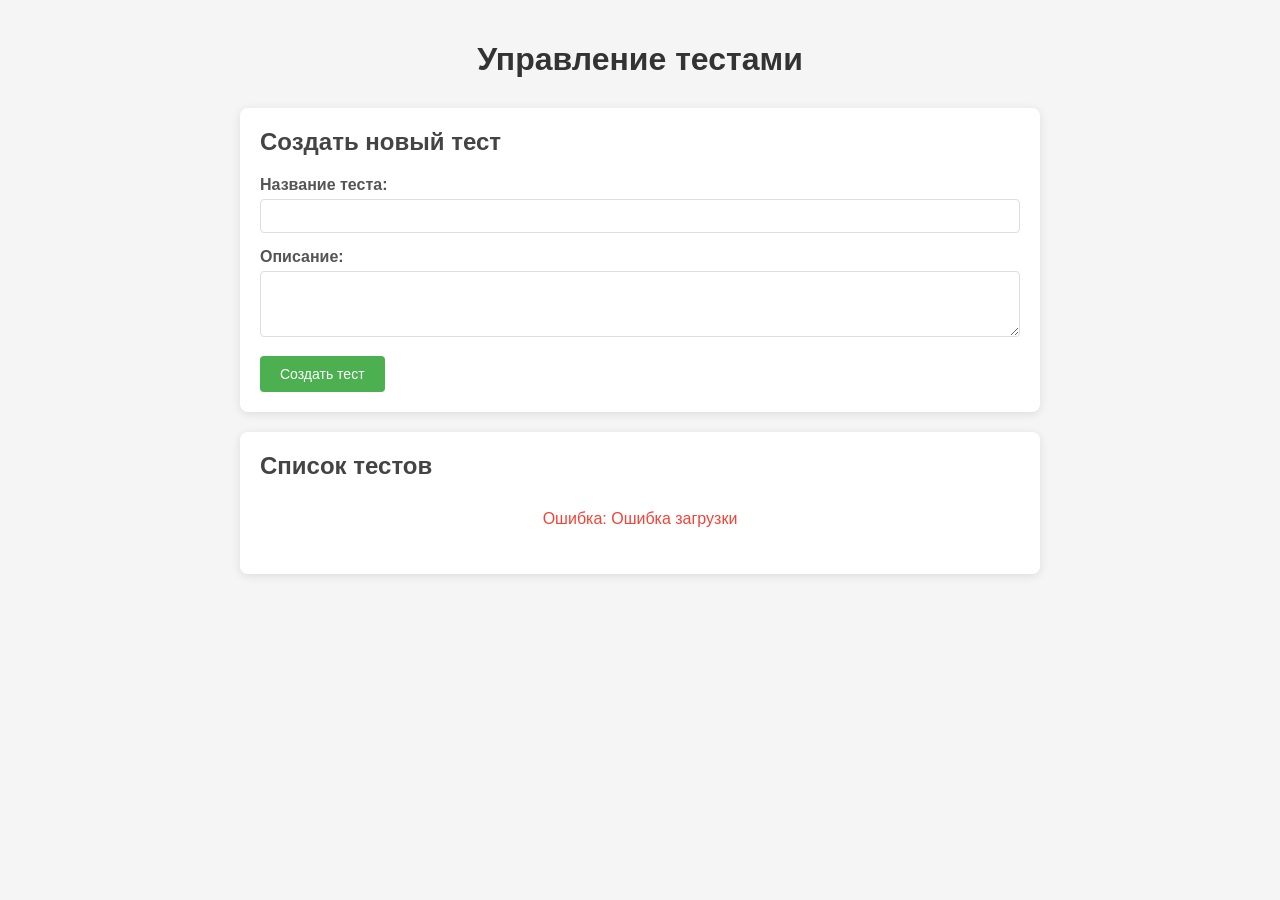
==== templates/index.html @ e72da908 "initial version" ====
<!DOCTYPE html>
<html lang="ru">
<head>
    <meta charset="UTF-8">
    <meta name="viewport" content="width=device-width, initial-scale=1.0">
    <title>Система тестирования</title>
    <link rel="stylesheet" href="/static/style.css">
</head>
<body>
    <div class="container">
        <h1>Управление тестами</h1>
        
        <!-- Форма создания нового теста -->
        <div class="card">
            <h2>Создать новый тест</h2>
            <form id="createTestForm">
                <div class="form-group">
                    <label for="title">Название теста:</label>
                    <input type="text" id="title" name="title" required>
                </div>
                <div class="form-group">
                    <label for="description">Описание:</label>
                    <textarea id="description" name="description" rows="3"></textarea>
                </div>
                <button type="submit" class="btn">Создать тест</button>
            </form>
        </div>

        <!-- Список тестов -->
        <div class="card">
            <h2>Список тестов</h2>
            <div id="testsList" class="tests-list">
                <!-- Здесь JavaScript будет отображать тесты -->
                <p>Загрузка...</p>
            </div>
        </div>
    </div>

    <script src="/static/script.js"></script>
</body>
</html>
---- static/style.css ----
body {
    font-family: 'Segoe UI', Tahoma, Geneva, Verdana, sans-serif;
    background-color: #f5f5f5;
    margin: 0;
    padding: 20px;
}

.container {
    max-width: 800px;
    margin: 0 auto;
}

h1 {
    color: #333;
    text-align: center;
    margin-bottom: 30px;
}

.card {
    background: white;
    border-radius: 8px;
    box-shadow: 0 2px 10px rgba(0,0,0,0.1);
    padding: 20px;
    margin-bottom: 20px;
}

.card h2 {
    margin-top: 0;
    color: #444;
}

.form-group {
    margin-bottom: 15px;
}

.form-group label {
    display: block;
    margin-bottom: 5px;
    font-weight: 600;
    color: #555;
}

.form-group input,
.form-group textarea {
    width: 100%;
    padding: 8px 12px;
    border: 1px solid #ddd;
    border-radius: 4px;
    font-size: 14px;
    box-sizing: border-box;
}

.form-group textarea {
    resize: vertical;
}

.btn {
    background-color: #4CAF50;
    color: white;
    border: none;
    padding: 10px 20px;
    border-radius: 4px;
    cursor: pointer;
    font-size: 14px;
    transition: background-color 0.3s;
}

.btn:hover {
    background-color: #45a049;
}

.btn-delete {
    background-color: #f44336;
    color: white;
    border: none;
    padding: 5px 10px;
    border-radius: 3px;
    cursor: pointer;
    font-size: 12px;
    margin-left: 10px;
}

.btn-delete:hover {
    background-color: #d32f2f;
}

.tests-list {
    margin-top: 15px;
}

.test-item {
    display: flex;
    justify-content: space-between;
    align-items: center;
    padding: 12px;
    border-bottom: 1px solid #eee;
}

.test-item:last-child {
    border-bottom: none;
}

.test-info h3 {
    margin: 0 0 5px 0;
    color: #333;
}

.test-info p {
    margin: 0;
    color: #666;
    font-size: 14px;
}

.test-actions {
    display: flex;
    align-items: center;
}

.empty-list {
    color: #999;
    text-align: center;
    padding: 20px;
}

.error {
    color: #f44336;
    text-align: center;
    padding: 10px;
}

.pagination {
    display: flex;
    justify-content: center;
    gap: 10px;
    margin-top: 20px;
}

.pagination button {
    padding: 5px 10px;
    border: 1px solid #ddd;
    background: white;
    cursor: pointer;
    border-radius: 3px;
}

.pagination button.active {
    background-color: #4CAF50;
    color: white;
    border-color: #4CAF50;
}

.pagination button:disabled {
    opacity: 0.5;
    cursor: not-allowed;
}
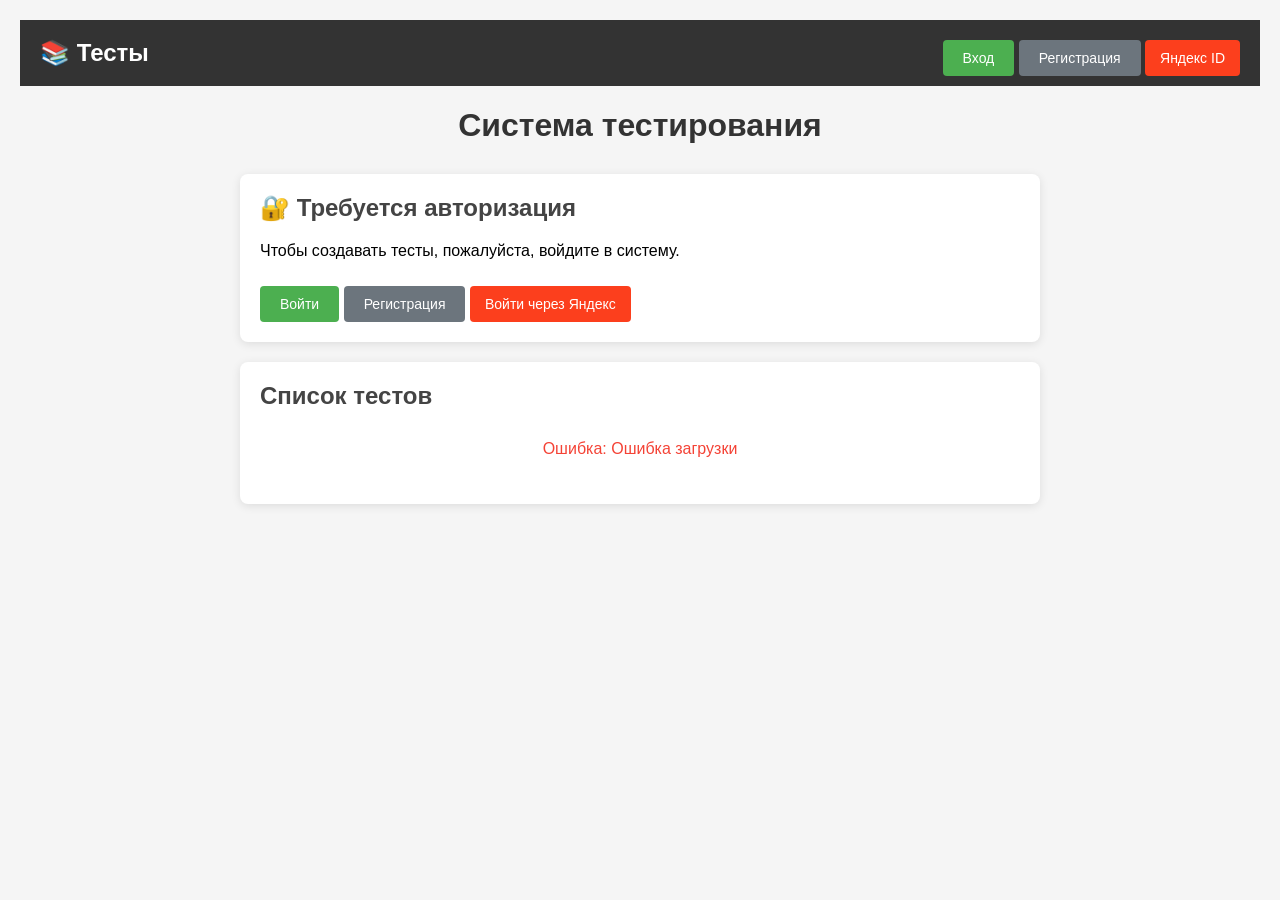
==== commit fedbcb01: "Обновление файлов" ====
--- a/templates/index.html
+++ b/templates/index.html
@@ -3,36 +3,149 @@
 <head>
     <meta charset="UTF-8">
     <meta name="viewport" content="width=device-width, initial-scale=1.0">
+    <meta http-equiv="Content-Security-Policy" content="connect-src 'self' passport.yandex.ru mc.yandex.ru yandex.ru autofill.yandex.ru wss://mc.yandex.ru;">
     <title>Система тестирования</title>
     <link rel="stylesheet" href="/static/style.css">
 </head>
 <body>
+    <!-- Навигационная панель -->
+    <nav class="navbar">
+        <div class="nav-container">
+            <div class="nav-logo">
+                <h2>📚 Тесты</h2>
+            </div>
+            <div class="nav-user" id="navUser">
+                <!-- Здесь будет информация о пользователе -->
+                <div class="loading-spinner">Загрузка...</div>
+            </div>
+        </div>
+    </nav>
+
     <div class="container">
-        <h1>Управление тестами</h1>
+        <h1>Система тестирования</h1>
         
-        <!-- Форма создания нового теста -->
-        <div class="card">
-            <h2>Создать новый тест</h2>
-            <form id="createTestForm">
+        <!-- Кнопка возврата к списку -->
+        <button id="backToTestsBtn" class="btn btn-secondary" style="display: none;">← К списку тестов</button>
+
+        <!-- Режим: список тестов -->
+        <div id="testsListMode">
+            <!-- Форма создания нового теста (только для авторизованных) -->
+            <div class="card" id="createTestCard" style="display: none;">
+                <h2>Создать новый тест</h2>
+                <form id="createTestForm">
+                    <div class="form-group">
+                        <label for="title">Название теста:</label>
+                        <input type="text" id="title" name="title" required>
+                    </div>
+                    <div class="form-group">
+                        <label for="description">Описание:</label>
+                        <textarea id="description" name="description" rows="3"></textarea>
+                    </div>
+                    <button type="submit" class="btn">Создать тест</button>
+                </form>
+            </div>
+
+            <!-- Сообщение для неавторизованных -->
+            <div class="card" id="loginPromptCard" style="display: none;">
+                <h2>🔐 Требуется авторизация</h2>
+                <p>Чтобы создавать тесты, пожалуйста, войдите в систему.</p>
+                <button id="showLoginBtn" class="btn">Войти</button>
+                <button id="showRegisterBtn" class="btn btn-secondary">Регистрация</button>
+                <button onclick="yandexOAuth()" class="btn yandex-btn">Войти через Яндекс</button>
+            </div>
+
+            <!-- Список тестов -->
+            <div class="card">
+                <h2>Список тестов</h2>
+                <div id="testsList" class="tests-list">
+                    <p>Загрузка...</p>
+                </div>
+            </div>
+        </div>
+
+        <!-- Режим: редактирование конкретного теста -->
+        <div id="testEditMode" style="display: none;">
+            <div class="card">
+                <h2 id="editTestTitle">Редактирование теста</h2>
+                <form id="editTestForm">
+                    <div class="form-group">
+                        <label for="editTitle">Название теста:</label>
+                        <input type="text" id="editTitle" name="title" required>
+                    </div>
+                    <div class="form-group">
+                        <label for="editDescription">Описание:</label>
+                        <textarea id="editDescription" name="description" rows="3"></textarea>
+                    </div>
+                    <button type="submit" class="btn">Сохранить изменения</button>
+                </form>
+            </div>
+
+            <div class="card">
+                <h3>Вопросы и ответы</h3>
+                <div id="questionsContainer"></div>
+                <button id="addQuestionBtn" class="btn btn-secondary">+ Добавить вопрос</button>
+            </div>
+        </div>
+    </div>
+
+    <!-- Модальные окна для входа и регистрации -->
+    <div id="loginModal" class="modal" style="display: none;">
+        <div class="modal-content">
+            <span class="close">&times;</span>
+            <h2>Вход</h2>
+            <form id="loginForm">
                 <div class="form-group">
-                    <label for="title">Название теста:</label>
-                    <input type="text" id="title" name="title" required>
+                    <label>Email или телефон:</label>
+                    <input type="text" id="loginInput" required>
                 </div>
                 <div class="form-group">
-                    <label for="description">Описание:</label>
-                    <textarea id="description" name="description" rows="3"></textarea>
+                    <label>Пароль:</label>
+                    <input type="password" id="passwordInput" required>
                 </div>
-                <button type="submit" class="btn">Создать тест</button>
+                <button type="submit" class="btn">Войти</button>
             </form>
+            <p>Нет аккаунта? <a href="#" id="switchToRegister">Зарегистрироваться</a></p>
+            <p><a href="#" id="forgotPasswordLink">Забыли пароль?</a></p>
+            <p><button onclick="yandexOAuth()" class="yandex-link-btn">Войти через Яндекс</button></p>
         </div>
+    </div>
 
-        <!-- Список тестов -->
-        <div class="card">
-            <h2>Список тестов</h2>
-            <div id="testsList" class="tests-list">
-                <!-- Здесь JavaScript будет отображать тесты -->
-                <p>Загрузка...</p>
-            </div>
+    <div id="registerModal" class="modal" style="display: none;">
+        <div class="modal-content">
+            <span class="close">&times;</span>
+            <h2>Регистрация</h2>
+            <form id="registerForm">
+                <div class="form-group">
+                    <label>Email:</label>
+                    <input type="email" id="regEmail" required>
+                </div>
+                <div class="form-group">
+                    <label>Телефон (необязательно):</label>
+                    <input type="text" id="regPhone">
+                </div>
+                <div class="form-group">
+                    <label>Пароль:</label>
+                    <input type="password" id="regPassword" required>
+                </div>
+                <button type="submit" class="btn">Зарегистрироваться</button>
+            </form>
+            <p>Уже есть аккаунт? <a href="#" id="switchToLogin">Войти</a></p>
+        </div>
+    </div>
+
+    <!-- Модальное окно для восстановления пароля -->
+    <div id="forgotPasswordModal" class="modal" style="display: none;">
+        <div class="modal-content">
+            <span class="close">&times;</span>
+            <h2>Восстановление пароля</h2>
+            <form id="forgotPasswordForm">
+                <div class="form-group">
+                    <label>Email:</label>
+                    <input type="email" id="forgotEmail" required>
+                </div>
+                <button type="submit" class="btn">Отправить</button>
+            </form>
+            <div id="forgotMessage" class="message" style="margin-top: 10px;"></div>
         </div>
     </div>
 
--- a/static/style.css
+++ b/static/style.css
@@ -152,4 +152,225 @@
 .pagination button:disabled {
     opacity: 0.5;
     cursor: not-allowed;
+}
+
+/* Дополнительные стили для редактора */
+.btn-secondary {
+    background-color: #6c757d;
+    margin-top: 10px;
+}
+.btn-secondary:hover {
+    background-color: #5a6268;
+}
+.btn-small {
+    padding: 4px 8px;
+    font-size: 12px;
+    margin-left: 5px;
+}
+.question-card {
+    border: 1px solid #ddd;
+    border-radius: 4px;
+    padding: 15px;
+    margin-bottom: 15px;
+    background-color: #fafafa;
+}
+.answer-item {
+    display: flex;
+    align-items: center;
+    margin-bottom: 8px;
+    padding-left: 20px;
+}
+.answer-item input[type="text"] {
+    flex-grow: 1;
+    margin-right: 10px;
+    padding: 4px 8px;
+    border: 1px solid #ccc;
+    border-radius: 4px;
+}
+.answer-item input[type="checkbox"] {
+    margin-right: 10px;
+    width: 16px;
+    height: 16px;
+}
+.answer-item button {
+    background-color: #f44336;
+    color: white;
+    border: none;
+    padding: 4px 8px;
+    border-radius: 3px;
+    cursor: pointer;
+}
+.answer-item button:hover {
+    background-color: #d32f2f;
+}
+.add-answer-btn {
+    margin-left: 20px;
+    margin-top: 5px;
+    background-color: #17a2b8;
+}
+.add-answer-btn:hover {
+    background-color: #138496;
+}
+.question-header {
+    display: flex;
+    justify-content: space-between;
+    align-items: center;
+    margin-bottom: 10px;
+}
+.question-header h4 {
+    margin: 0;
+}
+.delete-question-btn {
+    background-color: #f44336;
+    color: white;
+    border: none;
+    padding: 4px 8px;
+    border-radius: 3px;
+    cursor: pointer;
+}
+.delete-question-btn:hover {
+    background-color: #d32f2f;
+}
+/* Навигационная панель */
+.navbar {
+    background-color: #333;
+    color: white;
+    padding: 0;
+    margin-bottom: 20px;
+    position: sticky;
+    top: 0;
+    z-index: 100;
+}
+
+.nav-container {
+    max-width: 1200px;
+    margin: 0 auto;
+    display: flex;
+    justify-content: space-between;
+    align-items: center;
+    padding: 10px 20px;
+}
+
+.nav-logo h2 {
+    margin: 0;
+    color: white;
+}
+
+.nav-user {
+    display: flex;
+    gap: 10px;
+    align-items: center;
+}
+
+.user-info {
+    display: flex;
+    align-items: center;
+    gap: 10px;
+}
+
+.user-email {
+    font-size: 14px;
+    color: #ddd;
+}
+
+.btn-logout, .btn-logout-all {
+    background-color: #f44336;
+    color: white;
+    border: none;
+    padding: 5px 10px;
+    border-radius: 3px;
+    cursor: pointer;
+    font-size: 12px;
+}
+
+.btn-logout:hover {
+    background-color: #d32f2f;
+}
+
+.btn-logout-all {
+    background-color: #ff9800;
+}
+
+.btn-logout-all:hover {
+    background-color: #f57c00;
+}
+
+.loading-spinner {
+    color: #ddd;
+    font-style: italic;
+}
+
+/* Модальные окна */
+.modal {
+    display: none;
+    position: fixed;
+    z-index: 1000;
+    left: 0;
+    top: 0;
+    width: 100%;
+    height: 100%;
+    background-color: rgba(0,0,0,0.5);
+}
+
+.modal-content {
+    background-color: white;
+    margin: 15% auto;
+    padding: 20px;
+    border-radius: 8px;
+    max-width: 400px;
+    position: relative;
+}
+
+.close {
+    position: absolute;
+    right: 15px;
+    top: 10px;
+    font-size: 24px;
+    cursor: pointer;
+    color: #999;
+}
+
+.close:hover {
+    color: #333;
+}
+
+/* Кнопка Яндекса */
+.yandex-btn, .yandex-link {
+    background-color: #fc3f1d;
+    color: white;
+    padding: 10px 15px;
+    border-radius: 4px;
+    text-decoration: none;
+    display: inline-block;
+    margin-top: 10px;
+}
+
+.yandex-btn:hover, .yandex-link:hover {
+    background-color: #e03110;
+}
+
+/* Индикаторы владения */
+.owner-badge {
+    font-size: 12px;
+    color: #4CAF50;
+    margin-left: 10px;
+    font-weight: normal;
+}
+
+.test-actions button:disabled {
+    opacity: 0.5;
+    cursor: not-allowed;
+}
+.yandex-link-btn {
+    background: none;
+    border: none;
+    color: #0066cc;
+    text-decoration: underline;
+    cursor: pointer;
+    padding: 0;
+    font-size: inherit;
+}
+
+.yandex-link-btn:hover {
+    color: #004499;
 }
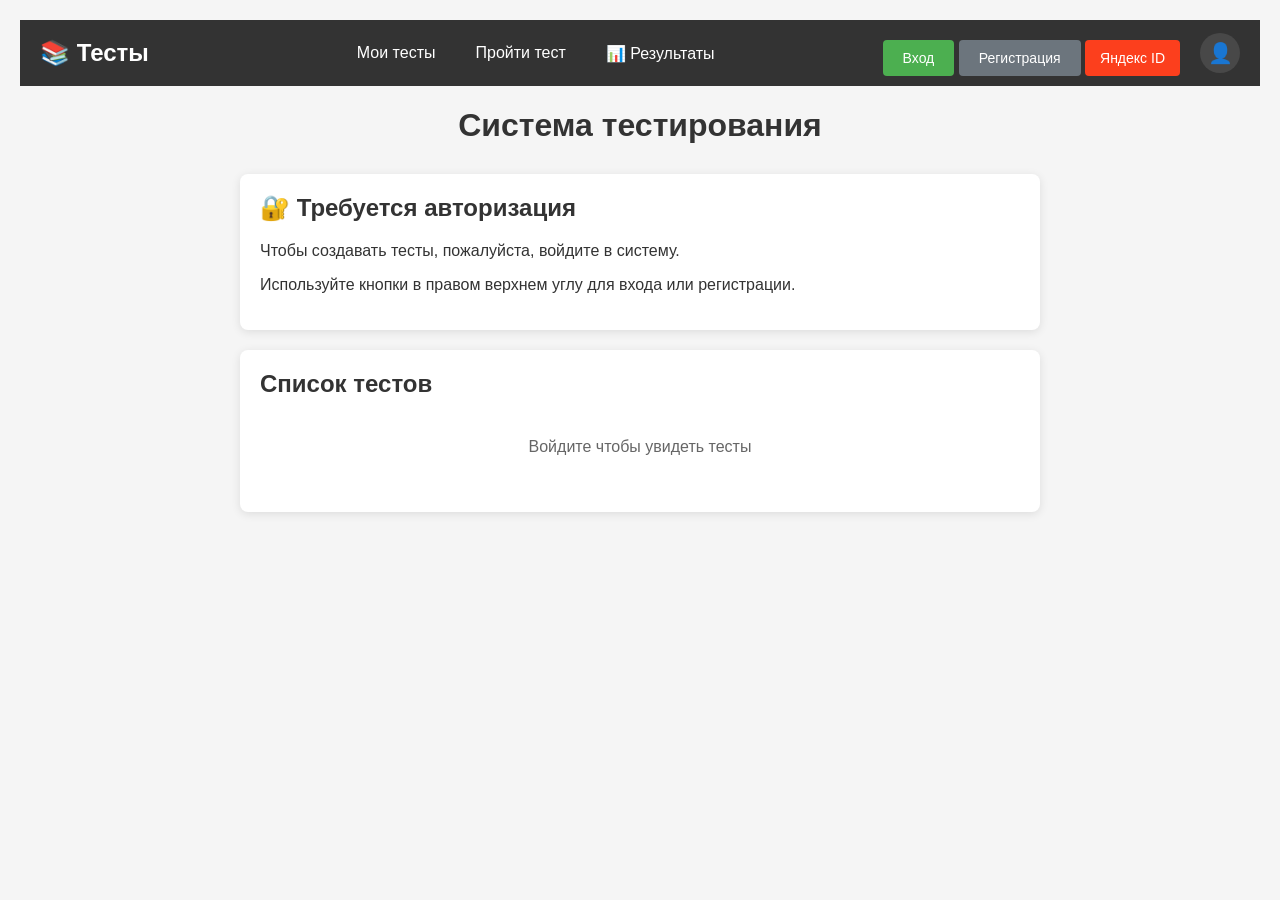
==== commit 0ae54295: "fix errors lab7" ====
--- a/templates/index.html
+++ b/templates/index.html
@@ -14,9 +14,16 @@
             <div class="nav-logo">
                 <h2>📚 Тесты</h2>
             </div>
-            <div class="nav-user" id="navUser">
-                <!-- Здесь будет информация о пользователе -->
-                <div class="loading-spinner">Загрузка...</div>
+            <div class="nav-links">
+                <a href="/" class="nav-link">Мои тесты</a>
+                <a href="/take-test" class="nav-link">Пройти тест</a>
+                <a href="/results-page" class="nav-link">📊 Результаты</a>
+            </div>
+            <div class="nav-right">
+                <div class="widget-container" id="widgetContainer"></div>
+                <div class="nav-user" id="navUser">
+                    <div class="loading-spinner">Загрузка...</div>
+                </div>
             </div>
         </div>
     </nav>
@@ -46,12 +53,10 @@
             </div>
 
             <!-- Сообщение для неавторизованных -->
-            <div class="card" id="loginPromptCard" style="display: none;">
+            <div class="card" id="loginPromptCard" style="display: block;">
                 <h2>🔐 Требуется авторизация</h2>
                 <p>Чтобы создавать тесты, пожалуйста, войдите в систему.</p>
-                <button id="showLoginBtn" class="btn">Войти</button>
-                <button id="showRegisterBtn" class="btn btn-secondary">Регистрация</button>
-                <button onclick="yandexOAuth()" class="btn yandex-btn">Войти через Яндекс</button>
+                <p>Используйте кнопки в правом верхнем углу для входа или регистрации.</p>
             </div>
 
             <!-- Список тестов -->
@@ -88,7 +93,7 @@
         </div>
     </div>
 
-    <!-- Модальные окна для входа и регистрации -->
+    <!-- Модальные окна -->
     <div id="loginModal" class="modal" style="display: none;">
         <div class="modal-content">
             <span class="close">&times;</span>
@@ -133,7 +138,6 @@
         </div>
     </div>
 
-    <!-- Модальное окно для восстановления пароля -->
     <div id="forgotPasswordModal" class="modal" style="display: none;">
         <div class="modal-content">
             <span class="close">&times;</span>
@@ -149,6 +153,8 @@
         </div>
     </div>
 
+    <script src="/static/auth.js"></script>
+    <script src="/static/modals.js"></script>
     <script src="/static/script.js"></script>
 </body>
 </html>
--- a/static/style.css
+++ b/static/style.css
@@ -373,4 +373,685 @@
 
 .yandex-link-btn:hover {
     color: #004499;
+}
+
+/* Навигация */
+.nav-links {
+    display: flex;
+    gap: 20px;
+    margin-left: 40px;
+}
+
+.nav-link {
+    color: white;
+    text-decoration: none;
+    padding: 8px 16px;
+    border-radius: 4px;
+    transition: background-color 0.3s;
+}
+
+.nav-link:hover {
+    background-color: #444;
+}
+
+.nav-link.active {
+    background-color: #4CAF50;
+}
+
+.nav-container {
+    display: flex;
+    align-items: center;
+    justify-content: space-between;
+    max-width: 1200px;
+    margin: 0 auto;
+    padding: 10px 20px;
+}
+
+/* Навигационные ссылки */
+.nav-links {
+    display: flex;
+    gap: 20px;
+    align-items: center;
+}
+
+.nav-link {
+    color: white;
+    text-decoration: none;
+    padding: 5px 10px;
+    border-radius: 4px;
+    transition: background-color 0.3s;
+}
+
+.nav-link:hover {
+    background-color: rgba(255,255,255,0.2);
+}
+
+/* Страница результатов */
+.page-header {
+    display: flex;
+    align-items: center;
+    gap: 20px;
+    margin-bottom: 20px;
+}
+
+.page-header h1 {
+    margin: 0;
+}
+
+.result-card {
+    border: 1px solid #e0e0e0;
+    border-radius: 12px;
+    padding: 20px;
+    margin-bottom: 15px;
+    background: white;
+    transition: all 0.3s ease;
+}
+
+.result-card:hover {
+    box-shadow: 0 4px 20px rgba(0,0,0,0.1);
+    transform: translateY(-2px);
+}
+
+.result-header {
+    display: flex;
+    justify-content: space-between;
+    align-items: center;
+    margin-bottom: 15px;
+    padding-bottom: 10px;
+    border-bottom: 1px solid #eee;
+}
+
+.result-header h3 {
+    margin: 0;
+    color: #333;
+    font-size: 18px;
+}
+
+.result-stats {
+    display: flex;
+    gap: 30px;
+    margin-bottom: 15px;
+    flex-wrap: wrap;
+}
+
+.stat-item {
+    display: flex;
+    align-items: center;
+    gap: 8px;
+    font-size: 14px;
+}
+
+.stat-icon {
+    font-size: 18px;
+}
+
+.stat-label {
+    color: #666;
+}
+
+.stat-value {
+    font-weight: 500;
+    color: #333;
+}
+
+.result-actions {
+    text-align: right;
+}
+
+.empty-state {
+    text-align: center;
+    padding: 40px;
+    color: #666;
+}
+
+.empty-state p {
+    margin-bottom: 20px;
+    font-size: 16px;
+}
+
+.score-circle {
+    background: white;
+    box-shadow: 0 2px 10px rgba(0,0,0,0.1);
+}
+
+.score-details p {
+    margin: 8px 0;
+}
+
+.answer-review {
+    background: #fafafa;
+}
+.result-author {
+    font-size: 12px;
+    color: #666;
+    margin-top: 4px;
+}
+/* ========== КАРТОЧКИ ТЕСТОВ (ДЛЯ ВКЛАДКИ "ПРОЙТИ ТЕСТ") ========== */
+
+/* Стили для карточек доступных тестов - такие же, как у результатов */
+.test-card {
+    border: 1px solid #e0e0e0;
+    border-radius: 12px;
+    padding: 20px;
+    margin-bottom: 15px;
+    background: white;
+    transition: all 0.3s ease;
+}
+
+.test-card:hover {
+    box-shadow: 0 4px 20px rgba(0,0,0,0.1);
+    transform: translateY(-2px);
+}
+
+.test-card .test-header {
+    display: flex;
+    justify-content: space-between;
+    align-items: center;
+    margin-bottom: 10px;
+    padding-bottom: 10px;
+    border-bottom: 1px solid #eee;
+}
+
+.test-card .test-header h3 {
+    margin: 0;
+    color: #333;
+    font-size: 18px;
+}
+
+.test-card .test-meta {
+    display: flex;
+    gap: 20px;
+    margin-bottom: 10px;
+    font-size: 13px;
+    color: #666;
+}
+
+.test-card .test-meta span {
+    display: flex;
+    align-items: center;
+    gap: 5px;
+}
+
+.test-card .test-attempts {
+    font-size: 12px;
+    color: #999;
+    background: #f5f5f5;
+    padding: 2px 8px;
+    border-radius: 20px;
+}
+
+.test-card p {
+    margin: 10px 0;
+    color: #555;
+    font-size: 14px;
+    line-height: 1.4;
+}
+
+.test-card .test-actions {
+    text-align: right;
+    margin-top: 10px;
+}
+
+.test-card .btn {
+    background-color: #4CAF50;
+    color: white;
+    border: none;
+    padding: 8px 16px;
+    border-radius: 6px;
+    cursor: pointer;
+    font-size: 14px;
+    transition: background-color 0.3s;
+}
+
+.test-card .btn:hover {
+    background-color: #45a049;
+}
+
+/* ========== СТИЛИЗОВАННЫЕ МОДАЛЬНЫЕ ОКНА ========== */
+
+.modal-overlay {
+    position: fixed;
+    top: 0;
+    left: 0;
+    width: 100%;
+    height: 100%;
+    background: rgba(0, 0, 0, 0.5);
+    display: flex;
+    align-items: center;
+    justify-content: center;
+    z-index: 2000;
+}
+
+.modal-window {
+    background: white;
+    border-radius: 12px;
+    width: 90%;
+    max-width: 500px;
+    box-shadow: 0 10px 40px rgba(0, 0, 0, 0.2);
+    animation: modalFadeIn 0.3s ease;
+}
+
+@keyframes modalFadeIn {
+    from {
+        opacity: 0;
+        transform: translateY(-20px);
+    }
+    to {
+        opacity: 1;
+        transform: translateY(0);
+    }
+}
+
+.modal-header {
+    padding: 20px 20px 0 20px;
+    border-bottom: 1px solid #eee;
+    display: flex;
+    justify-content: space-between;
+    align-items: center;
+}
+
+.modal-header h3 {
+    margin: 0;
+    color: #333;
+    font-size: 18px;
+}
+
+.modal-close {
+    background: none;
+    border: none;
+    font-size: 24px;
+    cursor: pointer;
+    color: #999;
+    transition: color 0.3s;
+}
+
+.modal-close:hover {
+    color: #333;
+}
+
+.modal-body {
+    padding: 20px;
+}
+
+.modal-body .form-group {
+    margin-bottom: 15px;
+}
+
+.modal-body label {
+    display: block;
+    margin-bottom: 8px;
+    font-weight: 600;
+    color: #555;
+    font-size: 14px;
+}
+
+.modal-body input,
+.modal-body textarea {
+    width: 100%;
+    padding: 10px 12px;
+    border: 1px solid #ddd;
+    border-radius: 6px;
+    font-size: 14px;
+    box-sizing: border-box;
+    transition: border-color 0.3s;
+}
+
+.modal-body input:focus,
+.modal-body textarea:focus {
+    outline: none;
+    border-color: #4CAF50;
+}
+
+.modal-body textarea {
+    resize: vertical;
+    min-height: 80px;
+}
+
+.modal-footer {
+    padding: 15px 20px 20px 20px;
+    display: flex;
+    justify-content: flex-end;
+    gap: 12px;
+    border-top: 1px solid #eee;
+    background: white;
+    border-radius: 0 0 12px 12px;
+    align-items: flex-end;
+}
+
+
+.modal-footer .btn {
+    padding: 8px 20px;
+    min-width: 100px;
+    height: 38px;
+    line-height: 1.2;
+    text-align: center;
+    font-size: 14px;
+    border-radius: 6px;
+    box-sizing: border-box;
+    cursor: pointer;
+    transition: background-color 0.3s;
+}
+
+.modal-footer .btn-secondary {
+    background-color: #6c757d;
+}
+
+.modal-footer .btn-secondary:hover {
+    background-color: #5a6268;
+}
+/* Чекбокс в модальном окне */
+.modal-body .checkbox-group {
+    display: flex;
+    align-items: center;
+    gap: 10px;
+    margin-top: 10px;
+}
+
+.modal-body .checkbox-group input {
+    width: auto;
+}
+
+.modal-body .checkbox-group label {
+    margin: 0;
+    font-weight: normal;
+}
+/* ========== ВИДЖЕТ-МЕНЮ (ВЫПАДАЮЩЕЕ МЕНЮ) ========== */
+
+/* Контейнер для виджета */
+.widget-container {
+    position: relative;
+    display: inline-block;
+}
+
+/* Кнопка виджета */
+.widget-btn {
+    background: rgba(255, 255, 255, 0.1);
+    border: none;
+    width: 40px;
+    height: 40px;
+    border-radius: 50%;
+    cursor: pointer;
+    font-size: 20px;
+    display: flex;
+    align-items: center;
+    justify-content: center;
+    transition: background 0.3s ease;
+    color: white;
+}
+
+.widget-btn:hover {
+    background: rgba(255, 255, 255, 0.2);
+}
+
+/* Выпадающее меню */
+.widget-dropdown {
+    position: absolute;
+    top: 50px;
+    right: 0;
+    background: var(--bg-card);
+    border-radius: 12px;
+    box-shadow: 0 4px 20px var(--shadow);
+    min-width: 200px;
+    opacity: 0;
+    visibility: hidden;
+    transform: translateY(-10px);
+    transition: all 0.3s ease;
+    z-index: 1000;
+    border: 1px solid var(--border-color);
+}
+
+.widget-dropdown.show {
+    opacity: 1;
+    visibility: visible;
+    transform: translateY(0);
+}
+
+/* Пункты меню */
+.dropdown-item {
+    padding: 12px 16px;
+    display: flex;
+    align-items: center;
+    gap: 12px;
+    cursor: pointer;
+    transition: background 0.2s ease;
+    color: var(--text-primary);
+    text-decoration: none;
+}
+
+.dropdown-item:first-child {
+    border-radius: 12px 12px 0 0;
+}
+
+.dropdown-item:last-child {
+    border-radius: 0 0 12px 12px;
+}
+
+.dropdown-item:hover {
+    background: var(--border-color);
+}
+
+.dropdown-icon {
+    font-size: 18px;
+    width: 24px;
+    text-align: center;
+}
+
+.dropdown-text {
+    flex: 1;
+    font-size: 14px;
+}
+
+/* Переключатель темы */
+.theme-switch {
+    margin-left: auto;
+    position: relative;
+    display: inline-block;
+    width: 40px;
+    height: 20px;
+}
+
+.theme-switch input {
+    opacity: 0;
+    width: 0;
+    height: 0;
+}
+
+.theme-switch-slider {
+    position: absolute;
+    cursor: pointer;
+    top: 0;
+    left: 0;
+    right: 0;
+    bottom: 0;
+    background-color: #ccc;
+    transition: 0.3s;
+    border-radius: 20px;
+}
+
+.theme-switch-slider:before {
+    position: absolute;
+    content: "";
+    height: 16px;
+    width: 16px;
+    left: 2px;
+    bottom: 2px;
+    background-color: white;
+    transition: 0.3s;
+    border-radius: 50%;
+}
+
+input:checked + .theme-switch-slider {
+    background-color: #4CAF50;
+}
+
+input:checked + .theme-switch-slider:before {
+    transform: translateX(20px);
+}
+
+/* Разделитель */
+.dropdown-divider {
+    height: 1px;
+    background: var(--border-color);
+    margin: 4px 0;
+}
+
+/* ========== ТЁМНАЯ ТЕМА ========== */
+
+/* Базовые переменные для светлой темы */
+:root {
+    --bg-primary: #f5f5f5;
+    --bg-card: white;
+    --text-primary: #333;
+    --text-secondary: #666;
+    --border-color: #ddd;
+    --shadow: rgba(0,0,0,0.1);
+    --navbar-bg: #333;
+    --navbar-text: white;
+    --input-bg: white;
+    --input-border: #ddd;
+}
+
+/* Тёмная тема */
+body.dark-theme {
+    --bg-primary: #1a1a2e;
+    --bg-card: #16213e;
+    --text-primary: #eee;
+    --text-secondary: #aaa;
+    --border-color: #2a2a4a;
+    --shadow: rgba(0,0,0,0.3);
+    --navbar-bg: #0f0f1a;
+    --navbar-text: #eee;
+    --input-bg: #1e1e3a;
+    --input-border: #2a2a4a;
+}
+
+/* Применение переменных */
+body {
+    background-color: var(--bg-primary);
+    color: var(--text-primary);
+    transition: background-color 0.3s ease, color 0.3s ease;
+}
+
+.card {
+    background: var(--bg-card);
+    box-shadow: 0 2px 10px var(--shadow);
+}
+
+.card h2, .card h3 {
+    color: var(--text-primary);
+}
+
+.navbar {
+    background-color: var(--navbar-bg);
+}
+
+.nav-logo h2 {
+    color: var(--navbar-text);
+}
+
+.nav-link {
+    color: var(--navbar-text);
+}
+
+.form-group input,
+.form-group textarea {
+    background-color: var(--input-bg);
+    border-color: var(--input-border);
+    color: var(--text-primary);
+}
+
+.form-group label {
+    color: var(--text-secondary);
+}
+
+.test-info h3 {
+    color: var(--text-primary);
+}
+
+.test-info p {
+    color: var(--text-secondary);
+}
+
+.test-item {
+    border-bottom-color: var(--border-color);
+}
+
+.empty-list, .error {
+    color: var(--text-secondary);
+}
+
+.pagination button {
+    background: var(--bg-card);
+    border-color: var(--border-color);
+    color: var(--text-primary);
+}
+
+.question-card {
+    background-color: var(--bg-card);
+    border-color: var(--border-color);
+}
+
+.modal-window {
+    background: var(--bg-card);
+}
+
+.modal-header {
+    border-bottom-color: var(--border-color);
+}
+
+.modal-header h3 {
+    color: var(--text-primary);
+}
+
+.modal-body label {
+    color: var(--text-secondary);
+}
+
+.modal-body input,
+.modal-body textarea {
+    background-color: var(--input-bg);
+    border-color: var(--input-border);
+    color: var(--text-primary);
+}
+
+.modal-footer {
+    border-top-color: var(--border-color);
+}
+
+.result-card,
+.test-card {
+    background: var(--bg-card);
+    border-color: var(--border-color);
+}
+
+.result-header h3,
+.test-card .test-header h3 {
+    color: var(--text-primary);
+}
+
+.result-stats .stat-label,
+.test-card .test-meta {
+    color: var(--text-secondary);
+}
+
+.stat-value {
+    color: var(--text-primary);
+}
+
+.result-score,
+.test-card .test-attempts {
+    background-color: var(--bg-primary);
+}
+.nav-right {
+    display: flex;
+    align-items: center;
+    gap: 20px;
+}
+
+.widget-container {
+    order: 2; /* Виджет будет справа */
+}
+
+.nav-user {
+    order: 1; /* Блок авторизации слева от виджета */
 }
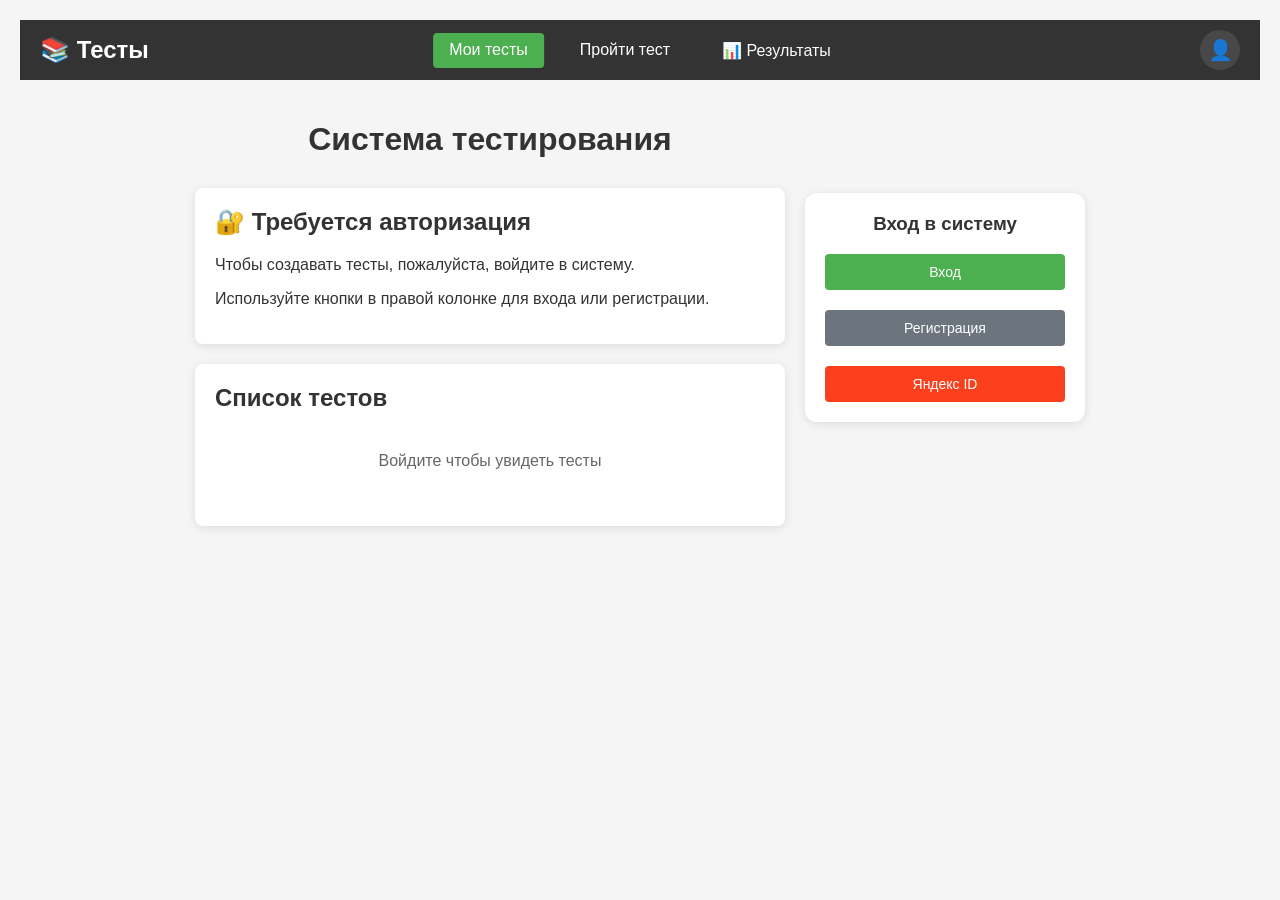
==== commit 4785d6d2: "L8-L9" ====
--- a/templates/index.html
+++ b/templates/index.html
@@ -6,97 +6,138 @@
     <meta http-equiv="Content-Security-Policy" content="connect-src 'self' passport.yandex.ru mc.yandex.ru yandex.ru autofill.yandex.ru wss://mc.yandex.ru;">
     <title>Система тестирования</title>
     <link rel="stylesheet" href="/static/style.css">
+    <link rel="icon" type="image/x-icon" href="/static/favicon.ico">
 </head>
 <body>
     <!-- Навигационная панель -->
     <nav class="navbar">
-        <div class="nav-container">
-            <div class="nav-logo">
-                <h2>📚 Тесты</h2>
+    <div class="nav-container">
+        <div class="nav-logo">
+            <h2>📚 Тесты</h2>
+        </div>
+        <div class="nav-links">
+            <a href="/" class="nav-link active">Мои тесты</a>
+            <a href="/take-test" class="nav-link">Пройти тест</a>
+            <a href="/results-page" class="nav-link">📊 Результаты</a>
+        </div>
+        <div class="nav-right">
+            
+            <div class="widget-container" id="widgetContainer"></div>
+        </div>
+    </div>
+</nav>
+
+    <div class="container">
+        <div class="main-layout">
+            <!-- ЛЕВАЯ КОЛОНКА - ОСНОВНОЙ КОНТЕНТ -->
+            <div class="content-area">
+                <h1>Система тестирования</h1>
+                
+                <!-- Кнопка возврата к списку -->
+                <button id="backToTestsBtn" class="btn btn-secondary" style="display: none;">← К списку тестов</button>
+
+                <!-- Режим: список тестов -->
+                <div id="testsListMode">
+                    <!-- Форма создания нового теста -->
+                    <div class="card" id="createTestCard" style="display: none;">
+                        <h2>Создать новый тест</h2>
+                        <form id="createTestForm">
+                            <div class="form-group">
+                                <label for="title">Название теста:</label>
+                                <input type="text" id="title" name="title" required>
+                            </div>
+                            <div class="form-group">
+                                <label for="description">Описание:</label>
+                                <textarea id="description" name="description" rows="3"></textarea>
+                            </div>
+                            <button type="submit" class="btn">Создать тест</button>
+                        </form>
+                    </div>
+
+                    <!-- Сообщение для неавторизованных -->
+                    <div class="card" id="loginPromptCard" style="display: block;">
+                        <h2>🔐 Требуется авторизация</h2>
+                        <p>Чтобы создавать тесты, пожалуйста, войдите в систему.</p>
+                        <p>Используйте кнопки в правой колонке для входа или регистрации.</p>
+                    </div>
+
+                    <!-- Список тестов -->
+                    <div class="card">
+                        <h2>Список тестов</h2>
+                        <div id="testsList" class="tests-list">
+                            <p>Загрузка...</p>
+                        </div>
+                    </div>
+                </div>
+
+                <!-- Режим: редактирование теста -->
+                <div id="testEditMode" style="display: none;">
+                    <div class="card">
+                        <h2 id="editTestTitle">Редактирование теста</h2>
+                        <form id="editTestForm">
+                            <div class="form-group">
+                                <label for="editTitle">Название теста:</label>
+                                <input type="text" id="editTitle" name="title" required>
+                            </div>
+                            <div class="form-group">
+                                <label for="editDescription">Описание:</label>
+                                <textarea id="editDescription" name="description" rows="3"></textarea>
+                            </div>
+                            <button type="submit" class="btn">Сохранить изменения</button>
+                        </form>
+                    </div>
+
+                    <div class="card">
+                        <h3>Вопросы и ответы</h3>
+                        <div id="questionsContainer"></div>
+                        <button id="addQuestionBtn" class="btn btn-secondary">+ Добавить вопрос</button>
+                    </div>
+                </div>
             </div>
-            <div class="nav-links">
-                <a href="/" class="nav-link">Мои тесты</a>
-                <a href="/take-test" class="nav-link">Пройти тест</a>
-                <a href="/results-page" class="nav-link">📊 Результаты</a>
+
+            <!-- ПРАВАЯ КОЛОНКА - МИНИ-ПРОФИЛЬ -->
+            <div class="profile-sidebar">
+                <div class="profile-card" id="profileCard" style="display: none;">
+                    <div class="profile-avatar-container">
+                        <img id="profileAvatar" src="" class="profile-avatar" alt="" style="display: none;">
+                        <div id="profileAvatarPlaceholder" class="profile-avatar-placeholder">?</div>
+                        <div class="avatar-overlay">
+                            <label for="avatarUpload" class="avatar-upload-label">📷</label>
+                            <input type="file" id="avatarUpload" accept="image/png,image/jpeg,image/jpg" style="display: none;">
+                        </div>
+                    </div>
+                    <div class="profile-info">
+                        <h3 id="profileName">Пользователь</h3>
+                        <p id="profileEmail" class="profile-email">email@example.com</p>
+                    </div>
+                    <div class="profile-actions">
+                        <button id="removeAvatarBtn" class="btn-small btn-secondary" style="display: none;">Удалить аватар</button>
+                    </div>
+                </div>
+                
+                <!-- Блок авторизации (если не авторизован) -->
+                <div class="auth-card" id="authCard">
+                    <h3>Вход в систему</h3>
+                    <div class="auth-buttons-vertical">
+                        <button class="btn">Вход</button>
+                        <button class="btn btn-secondary">Регистрация</button>
+                        <button class="btn yandex-btn">Яндекс ID</button>
+                    </div>
+                </div>
+                
+                <!-- Кнопка выхода -->
+                <div class="logout-section" id="logoutSection" style="display: none;">
+                    <button class="btn-logout">Выйти</button>
+                    <button class="btn-logout-all">Выйти из всех сессий</button>
+                </div>
             </div>
-            <div class="nav-right">
-                <div class="widget-container" id="widgetContainer"></div>
-                <div class="nav-user" id="navUser">
-                    <div class="loading-spinner">Загрузка...</div>
-                </div>
-            </div>
-        </div>
-    </nav>
-
-    <div class="container">
-        <h1>Система тестирования</h1>
-        
-        <!-- Кнопка возврата к списку -->
-        <button id="backToTestsBtn" class="btn btn-secondary" style="display: none;">← К списку тестов</button>
-
-        <!-- Режим: список тестов -->
-        <div id="testsListMode">
-            <!-- Форма создания нового теста (только для авторизованных) -->
-            <div class="card" id="createTestCard" style="display: none;">
-                <h2>Создать новый тест</h2>
-                <form id="createTestForm">
-                    <div class="form-group">
-                        <label for="title">Название теста:</label>
-                        <input type="text" id="title" name="title" required>
-                    </div>
-                    <div class="form-group">
-                        <label for="description">Описание:</label>
-                        <textarea id="description" name="description" rows="3"></textarea>
-                    </div>
-                    <button type="submit" class="btn">Создать тест</button>
-                </form>
-            </div>
-
-            <!-- Сообщение для неавторизованных -->
-            <div class="card" id="loginPromptCard" style="display: block;">
-                <h2>🔐 Требуется авторизация</h2>
-                <p>Чтобы создавать тесты, пожалуйста, войдите в систему.</p>
-                <p>Используйте кнопки в правом верхнем углу для входа или регистрации.</p>
-            </div>
-
-            <!-- Список тестов -->
-            <div class="card">
-                <h2>Список тестов</h2>
-                <div id="testsList" class="tests-list">
-                    <p>Загрузка...</p>
-                </div>
-            </div>
-        </div>
-
-        <!-- Режим: редактирование конкретного теста -->
-        <div id="testEditMode" style="display: none;">
-            <div class="card">
-                <h2 id="editTestTitle">Редактирование теста</h2>
-                <form id="editTestForm">
-                    <div class="form-group">
-                        <label for="editTitle">Название теста:</label>
-                        <input type="text" id="editTitle" name="title" required>
-                    </div>
-                    <div class="form-group">
-                        <label for="editDescription">Описание:</label>
-                        <textarea id="editDescription" name="description" rows="3"></textarea>
-                    </div>
-                    <button type="submit" class="btn">Сохранить изменения</button>
-                </form>
-            </div>
-
-            <div class="card">
-                <h3>Вопросы и ответы</h3>
-                <div id="questionsContainer"></div>
-                <button id="addQuestionBtn" class="btn btn-secondary">+ Добавить вопрос</button>
-            </div>
-        </div>
-    </div>
-
-    <!-- Модальные окна -->
+        </div>
+    </div>
+
+    <!-- Модальное окно входа -->
     <div id="loginModal" class="modal" style="display: none;">
         <div class="modal-content">
-            <span class="close">&times;</span>
+            <span class="close" onclick="document.getElementById('loginModal').style.display='none'">&times;</span>
             <h2>Вход</h2>
             <form id="loginForm">
                 <div class="form-group">
@@ -115,9 +156,10 @@
         </div>
     </div>
 
+    <!-- Модальное окно регистрации -->
     <div id="registerModal" class="modal" style="display: none;">
         <div class="modal-content">
-            <span class="close">&times;</span>
+            <span class="close" onclick="document.getElementById('registerModal').style.display='none'">&times;</span>
             <h2>Регистрация</h2>
             <form id="registerForm">
                 <div class="form-group">
@@ -138,9 +180,10 @@
         </div>
     </div>
 
+    <!-- Модальное окно восстановления пароля -->
     <div id="forgotPasswordModal" class="modal" style="display: none;">
         <div class="modal-content">
-            <span class="close">&times;</span>
+            <span class="close" onclick="document.getElementById('forgotPasswordModal').style.display='none'">&times;</span>
             <h2>Восстановление пароля</h2>
             <form id="forgotPasswordForm">
                 <div class="form-group">
--- a/static/style.css
+++ b/static/style.css
@@ -6,8 +6,9 @@
 }
 
 .container {
-    max-width: 800px;
+    max-width: 1000px;
     margin: 0 auto;
+    padding: 0 20px;
 }
 
 h1 {
@@ -154,7 +155,6 @@
     cursor: not-allowed;
 }
 
-/* Дополнительные стили для редактора */
 .btn-secondary {
     background-color: #6c757d;
     margin-top: 10px;
@@ -231,7 +231,8 @@
 .delete-question-btn:hover {
     background-color: #d32f2f;
 }
-/* Навигационная панель */
+
+/* ========== НАВИГАЦИЯ (ИСПРАВЛЕННАЯ) ========== */
 .navbar {
     background-color: #333;
     color: white;
@@ -243,12 +244,19 @@
 }
 
 .nav-container {
-    max-width: 1200px;
+    display: flex;
+    align-items: center;
+    justify-content: space-between;
+    max-width: 1600px;
     margin: 0 auto;
-    display: flex;
-    justify-content: space-between;
-    align-items: center;
     padding: 10px 20px;
+    position: relative;
+}
+
+.nav-logo {
+    flex: 0 0 auto;
+    width: 150px;
+    z-index: 3;
 }
 
 .nav-logo h2 {
@@ -256,21 +264,76 @@
     color: white;
 }
 
+/* Ссылки - СТРОГО ПО ЦЕНТРУ */
+.nav-links {
+    display: flex;
+    gap: 20px;
+    position: absolute;
+    left: 50%;
+    transform: translateX(-50%);
+    z-index: 2;
+}
+
+.nav-link {
+    color: white;
+    text-decoration: none;
+    padding: 8px 16px;
+    border-radius: 4px;
+    transition: background-color 0.3s;
+    white-space: nowrap;
+}
+
+.nav-link:hover {
+    background-color: #444;
+}
+
+.nav-link.active {
+    background-color: #4CAF50;
+}
+
+/* Правый блок - ВСЕГДА СПРАВА */
+.nav-right {
+    display: flex;
+    align-items: center;
+    gap: 10px;
+    margin-left: auto;
+    z-index: 3;
+    flex-shrink: 0;
+    flex-direction: row;  /* ← ЯВНО УКАЗЫВАЕМ НАПРАВЛЕНИЕ */
+}
+
+/* Кнопки авторизации - ГОРИЗОНТАЛЬНО */
 .nav-user {
     display: flex;
+    align-items: center;
     gap: 10px;
-    align-items: center;
+    color: white;
+    flex-wrap: nowrap;
+    order: 1;  /* ← БЛОК АВТОРИЗАЦИИ СЛЕВА */
+}
+
+.nav-user .btn {
+    padding: 6px 12px;
+    font-size: 13px;
+    white-space: nowrap;
+}
+
+.nav-user .yandex-btn {
+    margin-top: 0;
+    padding: 6px 12px;
 }
 
 .user-info {
     display: flex;
     align-items: center;
     gap: 10px;
+    flex-wrap: nowrap;
 }
 
 .user-email {
     font-size: 14px;
     color: #ddd;
+    white-space: nowrap;
 }
 
 .btn-logout, .btn-logout-all {
@@ -281,6 +344,7 @@
     border-radius: 3px;
     cursor: pointer;
     font-size: 12px;
+    white-space: nowrap;
 }
 
 .btn-logout:hover {
@@ -298,6 +362,29 @@
 .loading-spinner {
     color: #ddd;
     font-style: italic;
+    white-space: nowrap;
+}
+
+.widget-container {
+    position: relative;
+    display: inline-block;
+    flex-shrink: 0;
+    order: 2;  /* ← ВИДЖЕТ БУДЕТ СПРАВА */
+}
+
+.widget-btn {
+    background: rgba(255, 255, 255, 0.1);
+    border: none;
+    width: 40px;
+    height: 40px;
+    border-radius: 50%;
+    cursor: pointer;
+    font-size: 20px;
+    display: flex;
+    align-items: center;
+    justify-content: center;
+    transition: background 0.3s ease;
+    color: white;
 }
 
 /* Модальные окна */
@@ -334,7 +421,6 @@
     color: #333;
 }
 
-/* Кнопка Яндекса */
 .yandex-btn, .yandex-link {
     background-color: #fc3f1d;
     color: white;
@@ -349,7 +435,6 @@
     background-color: #e03110;
 }
 
-/* Индикаторы владения */
 .owner-badge {
     font-size: 12px;
     color: #4CAF50;
@@ -373,57 +458,6 @@
 
 .yandex-link-btn:hover {
     color: #004499;
-}
-
-/* Навигация */
-.nav-links {
-    display: flex;
-    gap: 20px;
-    margin-left: 40px;
-}
-
-.nav-link {
-    color: white;
-    text-decoration: none;
-    padding: 8px 16px;
-    border-radius: 4px;
-    transition: background-color 0.3s;
-}
-
-.nav-link:hover {
-    background-color: #444;
-}
-
-.nav-link.active {
-    background-color: #4CAF50;
-}
-
-.nav-container {
-    display: flex;
-    align-items: center;
-    justify-content: space-between;
-    max-width: 1200px;
-    margin: 0 auto;
-    padding: 10px 20px;
-}
-
-/* Навигационные ссылки */
-.nav-links {
-    display: flex;
-    gap: 20px;
-    align-items: center;
-}
-
-.nav-link {
-    color: white;
-    text-decoration: none;
-    padding: 5px 10px;
-    border-radius: 4px;
-    transition: background-color 0.3s;
-}
-
-.nav-link:hover {
-    background-color: rgba(255,255,255,0.2);
 }
 
 /* Страница результатов */
@@ -526,9 +560,8 @@
     color: #666;
     margin-top: 4px;
 }
-/* ========== КАРТОЧКИ ТЕСТОВ (ДЛЯ ВКЛАДКИ "ПРОЙТИ ТЕСТ") ========== */
-
-/* Стили для карточек доступных тестов - такие же, как у результатов */
+
+/* Карточки тестов */
 .test-card {
     border: 1px solid #e0e0e0;
     border-radius: 12px;
@@ -607,8 +640,7 @@
     background-color: #45a049;
 }
 
-/* ========== СТИЛИЗОВАННЫЕ МОДАЛЬНЫЕ ОКНА ========== */
-
+/* Стилизованные модальные окна */
 .modal-overlay {
     position: fixed;
     top: 0;
@@ -718,7 +750,6 @@
     align-items: flex-end;
 }
 
-
 .modal-footer .btn {
     padding: 8px 20px;
     min-width: 100px;
@@ -739,7 +770,6 @@
 .modal-footer .btn-secondary:hover {
     background-color: #5a6268;
 }
-/* Чекбокс в модальном окне */
 .modal-body .checkbox-group {
     display: flex;
     align-items: center;
@@ -755,15 +785,13 @@
     margin: 0;
     font-weight: normal;
 }
-/* ========== ВИДЖЕТ-МЕНЮ (ВЫПАДАЮЩЕЕ МЕНЮ) ========== */
-
-/* Контейнер для виджета */
+
+/* Виджет-меню */
 .widget-container {
     position: relative;
     display: inline-block;
 }
 
-/* Кнопка виджета */
 .widget-btn {
     background: rgba(255, 255, 255, 0.1);
     border: none;
@@ -778,12 +806,10 @@
     transition: background 0.3s ease;
     color: white;
 }
-
 .widget-btn:hover {
     background: rgba(255, 255, 255, 0.2);
 }
 
-/* Выпадающее меню */
 .widget-dropdown {
     position: absolute;
     top: 50px;
@@ -806,7 +832,6 @@
     transform: translateY(0);
 }
 
-/* Пункты меню */
 .dropdown-item {
     padding: 12px 16px;
     display: flex;
@@ -841,7 +866,6 @@
     font-size: 14px;
 }
 
-/* Переключатель темы */
 .theme-switch {
     margin-left: auto;
     position: relative;
@@ -888,16 +912,13 @@
     transform: translateX(20px);
 }
 
-/* Разделитель */
 .dropdown-divider {
     height: 1px;
     background: var(--border-color);
     margin: 4px 0;
 }
 
-/* ========== ТЁМНАЯ ТЕМА ========== */
-
-/* Базовые переменные для светлой темы */
+/* Тёмная тема */
 :root {
     --bg-primary: #f5f5f5;
     --bg-card: white;
@@ -911,7 +932,6 @@
     --input-border: #ddd;
 }
 
-/* Тёмная тема */
 body.dark-theme {
     --bg-primary: #1a1a2e;
     --bg-card: #16213e;
@@ -925,7 +945,6 @@
     --input-border: #2a2a4a;
 }
 
-/* Применение переменных */
 body {
     background-color: var(--bg-primary);
     color: var(--text-primary);
@@ -939,18 +958,6 @@
 
 .card h2, .card h3 {
     color: var(--text-primary);
-}
-
-.navbar {
-    background-color: var(--navbar-bg);
-}
-
-.nav-logo h2 {
-    color: var(--navbar-text);
-}
-
-.nav-link {
-    color: var(--navbar-text);
 }
 
 .form-group input,
@@ -1042,16 +1049,439 @@
 .test-card .test-attempts {
     background-color: var(--bg-primary);
 }
-.nav-right {
-    display: flex;
-    align-items: center;
+
+/* Мини-профиль */
+.main-layout {
+    display: flex;
     gap: 20px;
-}
-
-.widget-container {
-    order: 2; /* Виджет будет справа */
-}
-
-.nav-user {
-    order: 1; /* Блок авторизации слева от виджета */
+    align-items: flex-start;
+    justify-content: center;
+}
+
+.content-area {
+    flex: 0 1 auto;
+    min-width: 0;
+}
+
+.content-area h1 {
+    text-align: center;
+    width: 100%;
+}
+
+.content-area .card {
+    width: 550px;
+    max-width: 100%;
+}
+
+.profile-sidebar {
+    width: 280px;
+    flex-shrink: 0;
+    margin-top: 93px;
+}
+
+.profile-card {
+    background: white;
+    border-radius: 12px;
+    box-shadow: 0 2px 10px rgba(0,0,0,0.1);
+    padding: 20px;
+    text-align: center;
+    margin-bottom: 20px;
+}
+
+.profile-avatar-container {
+    position: relative;
+    width: 120px;
+    height: 120px;
+    margin: 0 auto 15px;
+}
+
+.profile-avatar {
+    width: 100%;
+    height: 100%;
+    border-radius: 50%;
+    object-fit: cover;
+    border: 3px solid #4CAF50;
+}
+
+.profile-avatar-placeholder {
+    width: 100%;
+    height: 100%;
+    border-radius: 50%;
+    background-color: #4CAF50;
+    border: 3px solid #4CAF50;
+    display: flex;
+    align-items: center;
+    justify-content: center;
+    color: white;
+    font-size: 48px;
+    font-weight: bold;
+    text-transform: uppercase;
+}
+
+.avatar-overlay {
+    position: absolute;
+    bottom: 0;
+    right: 0;
+    width: 36px;
+    height: 36px;
+    background: #4CAF50;
+    border-radius: 50%;
+    display: flex;
+    align-items: center;
+    justify-content: center;
+    cursor: pointer;
+    transition: background 0.3s;
+    border: 2px solid white;
+}
+
+.avatar-overlay:hover {
+    background: #45a049;
+}
+
+.avatar-upload-label {
+    color: white;
+    font-size: 18px;
+    cursor: pointer;
+}
+
+.profile-info h3 {
+    margin: 0 0 5px 0;
+    color: #333;
+    font-size: 18px;
+}
+
+.profile-email {
+    margin: 0 0 15px 0;
+    color: #666;
+    font-size: 14px;
+    word-break: break-all;
+}
+
+.profile-actions {
+    display: flex;
+    justify-content: center;
+    margin-top: 15px;
+}
+
+.profile-actions .btn-small {
+    width: auto;
+    padding: 8px 16px;
+    background-color: #f44336;
+    color: white;
+    border: none;
+    border-radius: 6px;
+    cursor: pointer;
+    font-size: 14px;
+    transition: background-color 0.3s;
+}
+
+.profile-actions .btn-small:hover {
+    background-color: #d32f2f;
+}
+
+.auth-card {
+    background: white;
+    border-radius: 12px;
+    box-shadow: 0 2px 10px rgba(0,0,0,0.1);
+    padding: 20px;
+    margin-bottom: 20px;
+}
+
+.auth-card h3 {
+    margin-top: 0;
+    color: #333;
+    text-align: center;
+}
+
+.auth-buttons-vertical {
+    display: flex;
+    flex-direction: column;
+    gap: 10px;
+}
+
+.auth-buttons-vertical .btn {
+    width: 100%;
+}
+
+.logout-section {
+    display: flex;
+    flex-direction: column;
+    gap: 8px;
+}
+
+.logout-section .btn-logout,
+.logout-section .btn-logout-all {
+    width: 100%;
+    padding: 8px;
+    border-radius: 6px;
+}
+
+.test-date {
+    font-size: 12px;
+    color: #888;
+    margin-top: 5px;
+    display: block;
+}
+
+/* Адаптивность */
+@media (max-width: 900px) {
+    .main-layout {
+        flex-direction: column;
+        align-items: center;
+    }
+    
+    .profile-sidebar {
+        width: 100%;
+        max-width: 550px;
+        margin-top: 0;
+    }
+    
+    .nav-container {
+        flex-wrap: wrap;
+        justify-content: center;
+    }
+    
+    .nav-links {
+        position: static;
+        transform: none;
+        order: 3;
+        width: 100%;
+        justify-content: center;
+        margin-top: 15px;
+    }
+    
+    .nav-right {
+        margin-left: 0;
+    }
+}
+
+body.dark-theme .profile-card,
+body.dark-theme .auth-card {
+    background: var(--bg-card);
+}
+
+body.dark-theme .profile-info h3 {
+    color: var(--text-primary);
+}
+
+body.dark-theme .profile-email {
+    color: var(--text-secondary);
+}
+
+body.dark-theme .profile-avatar-placeholder {
+    background-color: #2e7d32;
+}
+body.dark-theme .modal-window {
+    background: var(--bg-card);
+    color: var(--text-primary);
+}
+
+body.dark-theme .modal-header {
+    border-bottom-color: var(--border-color);
+}
+
+body.dark-theme .modal-footer {
+    border-top-color: var(--border-color);
+    background: var(--bg-card);
+}
+
+body.dark-theme .modal-body input,
+body.dark-theme .modal-body textarea {
+    background-color: var(--input-bg);
+    border-color: var(--input-border);
+    color: var(--text-primary);
+}
+/* Тёмная тема для модального окна результатов */
+body.dark-theme #resultModal .modal-content {
+    background: var(--bg-card);
+    color: var(--text-primary);
+}
+
+body.dark-theme #resultModal .result-summary {
+    background: var(--bg-primary) !important;
+}
+
+body.dark-theme #resultModal .answer-review {
+    background: var(--bg-primary);
+}
+
+body.dark-theme #resultModal .close {
+    color: var(--text-secondary);
+}
+
+body.dark-theme #resultModal .close:hover {
+    color: var(--text-primary);
+}
+
+body.dark-theme #resultModal .score-circle {
+    background: var(--bg-card);
+    box-shadow: 0 2px 10px var(--shadow);
+    border-width: 4px !important;
+    border-style: solid !important;
+}
+
+body.dark-theme #resultModal .score-circle span {
+    color: var(--text-primary);
+}
+
+body.dark-theme #resultModal .result-good {
+    border-color: #4CAF50 !important;
+}
+
+body.dark-theme #resultModal .result-bad {
+    border-color: #f44336 !important;
+}
+
+body.dark-theme #resultModal .result-good span {
+    color: #4CAF50;
+}
+
+body.dark-theme #resultModal .result-bad span {
+    color: #f44336;
+}
+
+body.dark-theme #resultModal .result-author {
+    color: var(--text-secondary);
+}
+
+body.dark-theme #resultModal .answer-review {
+    border-left-color: inherit !important;
+}
+/* Тёмная тема для страницы результатов теста */
+body.dark-theme #testResultMode .card {
+    background: var(--bg-card);
+}
+
+body.dark-theme #testResultMode h2,
+body.dark-theme #testResultMode h3 {
+    color: var(--text-primary);
+}
+
+body.dark-theme #testResultMode .score-circle {
+    background: var(--bg-card);
+    box-shadow: 0 2px 10px var(--shadow);
+    border-width: 4px !important;
+    border-style: solid !important;
+}
+
+body.dark-theme #testResultMode .score-circle span {
+    color: var(--text-primary);
+}
+
+body.dark-theme #testResultMode .result-good {
+    border-color: #4CAF50 !important;
+}
+
+body.dark-theme #testResultMode .result-bad {
+    border-color: #f44336 !important;
+}
+
+body.dark-theme #testResultMode .result-good span {
+    color: #4CAF50;
+}
+
+body.dark-theme #testResultMode .result-bad span {
+    color: #f44336;
+}
+
+body.dark-theme #testResultMode .score-details p {
+    color: var(--text-primary);
+}
+
+body.dark-theme #testResultMode .answer-review {
+    background: var(--bg-primary);
+    border-left-width: 4px !important;
+    border-left-style: solid !important;
+}
+
+body.dark-theme #testResultMode .answer-correct {
+    border-left-color: #4CAF50 !important;
+}
+
+body.dark-theme #testResultMode .answer-wrong {
+    border-left-color: #f44336 !important;
+}
+
+body.dark-theme #testResultMode .empty-list {
+    color: var(--text-secondary);
+}
+/* Тёмная тема для модальных окон входа/регистрации */
+body.dark-theme #loginModal .modal-content,
+body.dark-theme #registerModal .modal-content,
+body.dark-theme #forgotPasswordModal .modal-content {
+    background: var(--bg-card);
+    color: var(--text-primary);
+}
+
+body.dark-theme #loginModal h2,
+body.dark-theme #registerModal h2,
+body.dark-theme #forgotPasswordModal h2 {
+    color: var(--text-primary);
+}
+
+body.dark-theme #loginModal .form-group label,
+body.dark-theme #registerModal .form-group label,
+body.dark-theme #forgotPasswordModal .form-group label {
+    color: var(--text-secondary);
+}
+
+body.dark-theme #loginModal .form-group input,
+body.dark-theme #registerModal .form-group input,
+body.dark-theme #forgotPasswordModal .form-group input {
+    background-color: var(--input-bg);
+    border-color: var(--input-border);
+    color: var(--text-primary);
+}
+
+body.dark-theme #loginModal .close,
+body.dark-theme #registerModal .close,
+body.dark-theme #forgotPasswordModal .close {
+    color: var(--text-secondary);
+}
+
+body.dark-theme #loginModal .close:hover,
+body.dark-theme #registerModal .close:hover,
+body.dark-theme #forgotPasswordModal .close:hover {
+    color: var(--text-primary);
+}
+
+body.dark-theme #loginModal a,
+body.dark-theme #registerModal a,
+body.dark-theme #forgotPasswordModal a {
+    color: #66b3ff;
+}
+
+body.dark-theme .yandex-link-btn {
+    color: #66b3ff;
+}
+/* Тёмная тема для заголовков */
+body.dark-theme h1,
+body.dark-theme h2,
+body.dark-theme h3,
+body.dark-theme h4,
+body.dark-theme .auth-card h3,
+body.dark-theme .profile-info h3,
+body.dark-theme .page-header h1 {
+    color: var(--text-primary) !important;
+}
+
+/* Тёмная тема для карточек на главной */
+body.dark-theme .card h2,
+body.dark-theme #loginPromptCard h2 {
+    color: var(--text-primary) !important;
+}
+
+/* Тёмная тема для минипрофиля */
+body.dark-theme .auth-card h3 {
+    color: var(--text-primary) !important;
+}
+
+/* Тёмная тема для страницы результатов */
+body.dark-theme .page-header h1 {
+    color: var(--text-primary) !important;
+}
+
+/* Тёмная тема для страницы "Пройти тест" */
+body.dark-theme h1 {
+    color: var(--text-primary) !important;
 }
